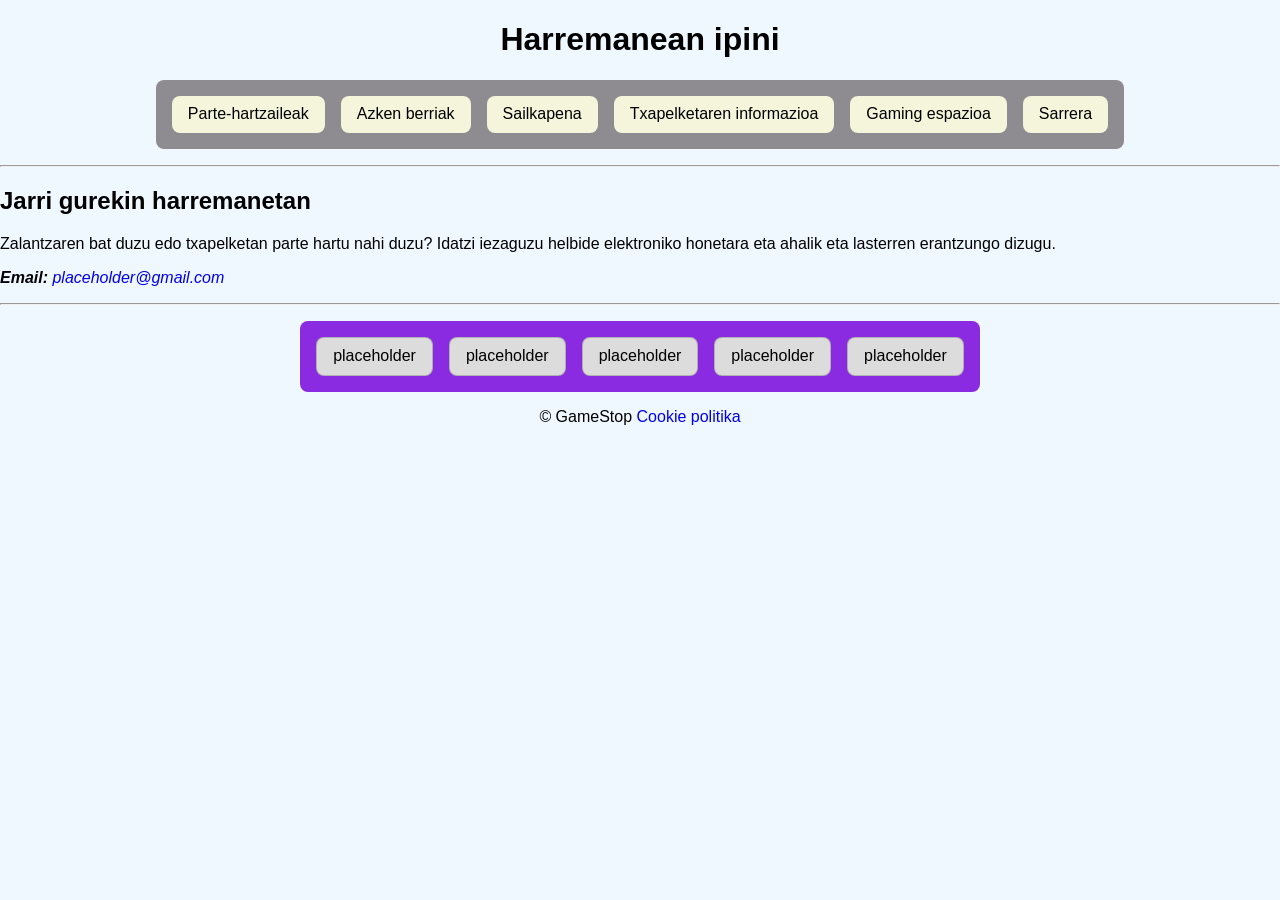
==== Pages/contact.html @ c1b8f842 "Informazioa gehitu dut orri batzuei" ====
<!DOCTYPE html>
<html lang="eu">
	<head>
		<meta charset="utf-8">
		<meta name="viewport" content="width=device-width, initial-scale=1.0">
		<title>Harremana eta izen-ematea | GamerZone Santurtzi</title>
		<meta name="description" content="Jarri gurekin harremanetan edo eman izena GameStop Santurtziko e-sports txapelketan. Informazio guztia hemen.">
		<link rel="stylesheet" href="../Style/style_general.css">
		<link rel="stylesheet" href="../Style/style_contact.css">
		<link rel="icon" href="../Images/favicon.ico" type="image/x-icon">
	</head>
	<body>
		<header>
			<h1>Harremanean ipini</h1>
			<nav>
				<ul class="Goiko_nabigatzailea">
					<li><a class="Goiko_estekak" href="participants_general.html" title="Ikusi txapelketako parte-hartzaile guztiak">Parte-hartzaileak</a> </li>
					<li><a class="Goiko_estekak" href="news.html" title="Irakurri txapelketaren azken berriak eta nobedadeak">Azken berriak</a> </li>
					<li><a class="Goiko_estekak" href="tournament_standings.html" title="Kontsultatu txapelketako sailkapena eta emaitzak">Sailkapena</a> </li>
					<li><a class="Goiko_estekak" href="tournament_information.html" title="Irakurri txapelketaren informazioa eta arauak">Txapelketaren informazioa</a> </li>
					<li><a class="Goiko_estekak" href="gaming_space.html" title="Ezagutu Santurtziko gaming espazioa eta aretoak">Gaming espazioa</a> </li>
					<li><a class="Goiko_estekak" href="../index.html" title="Jarri gurekin harremanetan edo eman izena txapelketan">Sarrera</a> </li>
				</ul>
			</nav>
		</header>
		<hr>
		<main>

			<section aria-labelledby="Harremana_izenburua">
				<h2 id="Harremana_izenburua">Jarri gurekin harremanetan</h2>
				<p>Zalantzaren bat duzu edo txapelketan parte hartu nahi duzu? Idatzi iezaguzu helbide elektroniko honetara eta ahalik eta lasterren erantzungo dizugu.</p>
				<address>
					<p><strong>Email:</strong> <a href="mailto:placeholder@gmail.com">placeholder@gmail.com</a></p>
				</address>
			</section>

		</main>
		<hr>
		<footer>
			<nav>
				<ul class="Beherako_nabigatzailea">
					<li><a class="Beheko_estekak" href="../Pages/placeholder.html">placeholder</a> </li>
					<li><a class="Beheko_estekak" href="../Pages/placeholder.html">placeholder</a> </li>
					<li><a class="Beheko_estekak" href="../Pages/placeholder.html">placeholder</a> </li>
					<li><a class="Beheko_estekak" href="../Pages/placeholder.html">placeholder</a> </li>
					<li><a class="Beheko_estekak" href="../Pages/placeholder.html">placeholder</a> </li>
				</ul>
			</nav>
			<p id="Cookie_textua">&copy; GameStop <a href="cookie_policies.html">Cookie politika</a></p>
		</footer>
	</body>
</html>
---- Style/style_general.css ----
body {
	background-color: aliceblue;
	margin: 0;
	padding: 0;
	width: 100%;
}

ul {
	list-style: none;
	padding-left: 0;
	margin: 0;
}

p, a, h1, h2, h3, h4 {
	font-family: ui-rounded, "Century Gothic", "Trebuchet MS", sans-serif;
}

a {
	text-decoration: none;
}

h1 {
	text-align: center;
}

h2 {
	font-size: 1.5rem;
}

.Goiko_nabigatzailea {
	display: flex;
	flex-direction: row;
	align-items: center;
	justify-content: center;
	gap: 1rem;
	background-color: rgb(142, 140, 145);
	padding: 1rem;
	border-radius: 8px;
	width: max-content;
	max-width: 95%;
	margin: 1rem auto;
	flex-wrap: wrap;
	box-sizing: border-box;
}

.Beherako_nabigatzailea {
	display: flex;
	flex-direction: row;
	align-items: center;
	justify-content: center;
	gap: 1rem;
	background-color: blueviolet;
	padding: 1rem;
	border-radius: 8px;
	width: max-content;      
	max-width: 95%;          
	margin: 1rem auto;       
	flex-wrap: wrap;
	box-sizing: border-box;
}

.Barra-horizontala {
	text-align: center;
}

.Goiko_estekak {
	display: inline-block;
	border-radius: 8px;
	padding: 0.6em 1em;
	background-color: beige;
	color: black;
	white-space: nowrap;
}

.Beheko_estekak {
	display: inline-block;
	background-color: rgb(220, 220, 220);
	color: black;
	padding: 0.6em 1em;
	border-radius: 8px;
	border: 1px solid rgba(0, 0, 0, 0.2);
}

#Cookie_textua {
	text-align: center;
}
---- Style/style_contact.css ----
/* Hau contact.html-ko espezifikoa da*/
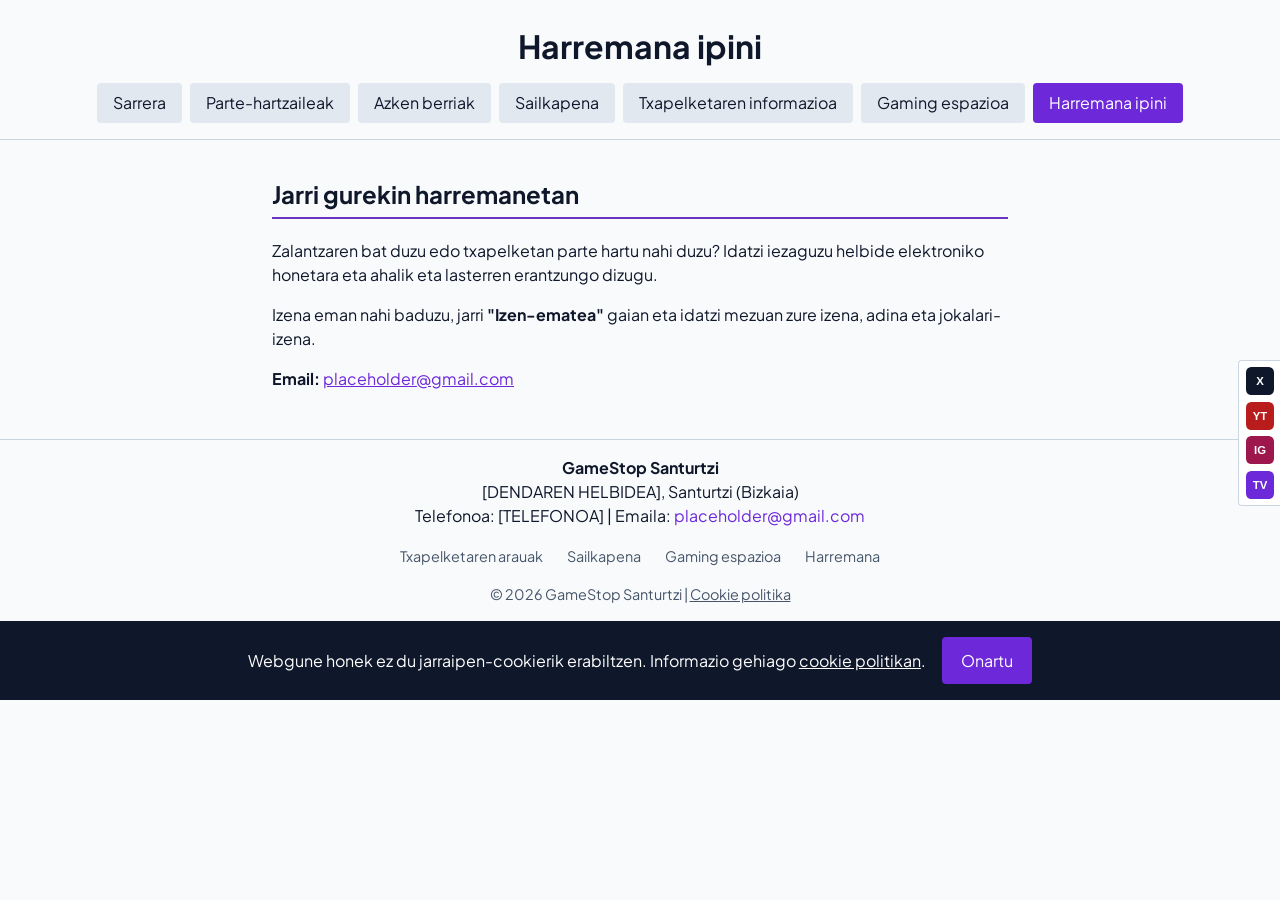
==== commit d7f27190: "Aldatu dut estiloa garbinagoa geratzeko eta sailkapena taula gridekin aldatu dut" ====
--- a/Pages/contact.html
+++ b/Pages/contact.html
@@ -5,48 +5,76 @@
 		<meta name="viewport" content="width=device-width, initial-scale=1.0">
 		<title>Harremana eta izen-ematea | GamerZone Santurtzi</title>
 		<meta name="description" content="Jarri gurekin harremanetan edo eman izena GameStop Santurtziko e-sports txapelketan. Informazio guztia hemen.">
+		<link href="https://fonts.googleapis.com/css2?family=Plus+Jakarta+Sans:wght@400;500;600;700;800&display=swap" rel="stylesheet">
 		<link rel="stylesheet" href="../Style/style_general.css">
 		<link rel="stylesheet" href="../Style/style_contact.css">
 		<link rel="icon" href="../Images/favicon.ico" type="image/x-icon">
 	</head>
 	<body>
+		<a class="Saltatu" href="#Eduki_nagusia">Joan edukira</a>
+
+		<!--Sare sozialak: beti ikusgai daude (style_general.css-ko position: fixed). Esteka bakoitzean jarri kanalaren benetako helbidea-->
+		<aside id="Sare_sozialak">
+			<ul>
+				<li><a href="https://x.com/" target="_blank" title="Twitter"><img src="../Images/icon_twitter.svg" alt="Twitter" width="28" height="28"></a></li>
+				<li><a href="https://www.youtube.com/" target="_blank" title="YouTube"><img src="../Images/icon_youtube.svg" alt="YouTube" width="28" height="28"></a></li>
+				<li><a href="https://www.instagram.com/" target="_blank" title="Instagram"><img src="../Images/icon_instagram.svg" alt="Instagram" width="28" height="28"></a></li>
+				<li><a href="https://www.twitch.tv/" target="_blank" title="Twitch"><img src="../Images/icon_twitch.svg" alt="Twitch" width="28" height="28"></a></li>
+			</ul>
+		</aside>
+
 		<header>
-			<h1>Harremanean ipini</h1>
+			<h1>Harremana ipini</h1>
 			<nav>
 				<ul class="Goiko_nabigatzailea">
-					<li><a class="Goiko_estekak" href="participants_general.html" title="Ikusi txapelketako parte-hartzaile guztiak">Parte-hartzaileak</a> </li>
-					<li><a class="Goiko_estekak" href="news.html" title="Irakurri txapelketaren azken berriak eta nobedadeak">Azken berriak</a> </li>
-					<li><a class="Goiko_estekak" href="tournament_standings.html" title="Kontsultatu txapelketako sailkapena eta emaitzak">Sailkapena</a> </li>
-					<li><a class="Goiko_estekak" href="tournament_information.html" title="Irakurri txapelketaren informazioa eta arauak">Txapelketaren informazioa</a> </li>
-					<li><a class="Goiko_estekak" href="gaming_space.html" title="Ezagutu Santurtziko gaming espazioa eta aretoak">Gaming espazioa</a> </li>
-					<li><a class="Goiko_estekak" href="../index.html" title="Jarri gurekin harremanetan edo eman izena txapelketan">Sarrera</a> </li>
+					<li><a class="Goiko_estekak" href="../index.html" title="Itzuli hasierako orrira">Sarrera</a></li>
+					<li><a class="Goiko_estekak" href="participants_general.html" title="Ikusi txapelketako parte-hartzaile guztiak">Parte-hartzaileak</a></li>
+					<li><a class="Goiko_estekak" href="news.html" title="Irakurri txapelketaren azken berriak eta nobedadeak">Azken berriak</a></li>
+					<li><a class="Goiko_estekak" href="tournament_standings.html" title="Kontsultatu txapelketako sailkapena eta emaitzak">Sailkapena</a></li>
+					<li><a class="Goiko_estekak" href="tournament_information.html" title="Irakurri txapelketaren informazioa eta arauak">Txapelketaren informazioa</a></li>
+					<li><a class="Goiko_estekak" href="gaming_space.html" title="Ezagutu Santurtziko gaming espazioa eta aretoak">Gaming espazioa</a></li>
+					<li><a class="Goiko_estekak" href="contact.html" title="Jarri gurekin harremanetan edo eman izena txapelketan" aria-current="page">Harremana ipini</a></li>
 				</ul>
 			</nav>
 		</header>
 		<hr>
-		<main>
+		<main id="Eduki_nagusia">
 
 			<section aria-labelledby="Harremana_izenburua">
 				<h2 id="Harremana_izenburua">Jarri gurekin harremanetan</h2>
 				<p>Zalantzaren bat duzu edo txapelketan parte hartu nahi duzu? Idatzi iezaguzu helbide elektroniko honetara eta ahalik eta lasterren erantzungo dizugu.</p>
+				<p>Izena eman nahi baduzu, jarri <strong>"Izen-ematea"</strong> gaian eta idatzi mezuan zure izena, adina eta jokalari-izena.</p>
+				<!--?subject-ek posta-gaia automatikoki jartzen du-->
 				<address>
-					<p><strong>Email:</strong> <a href="mailto:placeholder@gmail.com">placeholder@gmail.com</a></p>
+					<p><strong>Email:</strong> <a href="mailto:placeholder@gmail.com?subject=Izen-ematea">placeholder@gmail.com</a></p>
 				</address>
 			</section>
 
 		</main>
 		<hr>
 		<footer>
+			<!--Enpresaren informazioa-->
+			<address id="Enpresa_datuak">
+				<p><strong>GameStop Santurtzi</strong></p>
+				<p>[DENDAREN HELBIDEA], Santurtzi (Bizkaia)</p>
+				<p>Telefonoa: [TELEFONOA] | Emaila: <a href="mailto:placeholder@gmail.com">placeholder@gmail.com</a></p>
+			</address>
 			<nav>
 				<ul class="Beherako_nabigatzailea">
-					<li><a class="Beheko_estekak" href="../Pages/placeholder.html">placeholder</a> </li>
-					<li><a class="Beheko_estekak" href="../Pages/placeholder.html">placeholder</a> </li>
-					<li><a class="Beheko_estekak" href="../Pages/placeholder.html">placeholder</a> </li>
-					<li><a class="Beheko_estekak" href="../Pages/placeholder.html">placeholder</a> </li>
-					<li><a class="Beheko_estekak" href="../Pages/placeholder.html">placeholder</a> </li>
+					<li><a class="Beheko_estekak" href="tournament_information.html" title="Irakurri txapelketaren informazioa eta arauak">Txapelketaren arauak</a> </li>
+					<li><a class="Beheko_estekak" href="tournament_standings.html" title="Kontsultatu txapelketako sailkapena eta emaitzak">Sailkapena</a> </li>
+					<li><a class="Beheko_estekak" href="gaming_space.html" title="Ezagutu Santurtziko gaming espazioa eta aretoak">Gaming espazioa</a> </li>
+					<li><a class="Beheko_estekak" href="contact.html" title="Jarri gurekin harremanetan edo eman izena txapelketan">Harremana</a> </li>
 				</ul>
 			</nav>
-			<p id="Cookie_textua">&copy; GameStop <a href="cookie_policies.html">Cookie politika</a></p>
+			<p id="Cookie_textua">© 2026 GameStop Santurtzi | <a href="cookie_policies.html">Cookie politika</a></p>
 		</footer>
+
+		<!--Cookie oharra: onartu arte ikusgai dago. Kutxa markatzean (Onartu) CSS-ak ezkutatzen du, JavaScript gabe-->
+		<input type="checkbox" id="Cookie_onartu">
+		<div id="Cookie_oharra" role="region">
+			<p>Webgune honek ez du jarraipen-cookierik erabiltzen. Informazio gehiago <a href="cookie_policies.html">cookie politikan</a>.</p>
+			<label for="Cookie_onartu" id="Cookie_botoia">Onartu</label>
+		</div>
 	</body>
 </html>
--- a/Style/style_general.css
+++ b/Style/style_general.css
@@ -1,86 +1,252 @@
 body {
-	background-color: aliceblue;
-	margin: 0;
-	padding: 0;
-	width: 100%;
-}
-
-ul {
+	background-color: #f8fafc;
+	color: #0f172a;
+	font-family: "Plus Jakarta Sans", Arial, sans-serif;
+	line-height: 1.5;
+	margin: 0;
+}
+
+main {
+	max-width: 75em;
+	margin: 0 auto;
+	padding: 1em 2.8em;
+}
+
+h1 {
+	text-align: center;
+	font-size: 2rem;
+	margin: 0.7em 0 0.4em;
+}
+
+h2 {
+	font-size: 1.5rem;
+}
+
+section {
+	margin-bottom: 2em;
+}
+
+section h2 {
+	border-bottom: 2px solid #6a33c4;
+	padding-bottom: 0.2em;
+}
+
+hr {
+	border: 0;
+	border-top: 1px solid #cbd5e1;
+	margin: 0;
+}
+
+address {
+	font-style: normal;
+}
+
+img {
+	max-width: 100%;
+	height: auto;
+}
+
+a {
+	color: #6d28d9;
+	text-decoration: none;
+}
+
+main p a {
+	text-decoration: underline;
+}
+
+button {
+	font: inherit;
+	background-color: #6d28d9;
+	color: white;
+	border: 0;
+	border-radius: 4px;
+	padding: 0.7em 1.2em;
+	cursor: pointer;
+}
+
+/* "nav ul" bakarrik: eduki-zerrendek biletak izan behar dituzte */
+nav ul {
 	list-style: none;
 	padding-left: 0;
 	margin: 0;
 }
 
-p, a, h1, h2, h3, h4 {
-	font-family: ui-rounded, "Century Gothic", "Trebuchet MS", sans-serif;
-}
-
-a {
-	text-decoration: none;
-}
-
-h1 {
-	text-align: center;
-}
-
-h2 {
-	font-size: 1.5rem;
-}
-
 .Goiko_nabigatzailea {
 	display: flex;
-	flex-direction: row;
+	flex-wrap: wrap;
+	justify-content: center;
+	gap: 0.5em;
+	max-width: 75em;
+	margin: 0 auto 1em;
+	padding: 0 1em;
+}
+
+.Goiko_estekak {
+	display: inline-block;
+	background-color: #e2e8f0;
+	color: #0f172a;
+	padding: 0.5em 1em;
+	border-radius: 4px;
+	white-space: nowrap;
+}
+
+.Goiko_estekak[aria-current="page"],
+.Goiko_estekak:hover {
+	background-color: #6d28d9;
+	color: white;
+}
+
+footer {
+	padding: 1em;
+}
+
+#Enpresa_datuak {
+	text-align: center;
+	margin-bottom: 1em;
+}
+
+#Enpresa_datuak p {
+	margin: 0;
+}
+
+.Beherako_nabigatzailea {
+	display: flex;
+	flex-wrap: wrap;
+	justify-content: center;
+	gap: 0.5em 1.5em;
+	margin: 0 0 1em;
+}
+
+.Beheko_estekak {
+	color: #475569;
+	font-size: 0.9rem;
+}
+
+#Cookie_textua {
+	text-align: center;
+	color: #475569;
+	font-size: 0.9rem;
+	margin: 0;
+}
+
+#Cookie_textua a {
+	color: #475569;
+	text-decoration: underline;
+}
+
+/* Sare sozialak: beti ikusgai, eskuineko ertzean */
+#Sare_sozialak {
+	position: fixed;
+	right: 0;
+	top: 40%;
+	background-color: white;
+	border: 1px solid #cbd5e1;
+	border-right: 0;
+	border-radius: 4px 0 0 4px;
+	padding: 0.4em;
+}
+
+#Sare_sozialak ul {
+	list-style: none;
+	margin: 0;
+	padding: 0;
+}
+
+#Sare_sozialak li {
+	margin-bottom: 0.4em;
+}
+
+#Sare_sozialak li:last-child {
+	margin-bottom: 0;
+}
+
+#Sare_sozialak img {
+	display: block;
+	width: 28px;
+	height: 28px;
+}
+
+/* Cookie oharra: orriaren amaieran dago, baina pantailaren behealdean itsatsita geratzen da onartu arte.
+   Kutxa markatzean (Onartu) ezkutatzen da. Kutxa ez da ikusten, baina teklatuarekin erabil daiteke */
+#Cookie_onartu {
+	position: fixed;
+	top: 0;
+	left: 0;
+	opacity: 0;
+}
+
+#Cookie_onartu:checked + #Cookie_oharra {
+	display: none;
+}
+
+#Cookie_oharra {
+	position: sticky;
+	bottom: 0;
+	background-color: #0f172a;
+	color: white;
+	padding: 1em;
+	display: flex;
+	flex-wrap: wrap;
 	align-items: center;
 	justify-content: center;
-	gap: 1rem;
-	background-color: rgb(142, 140, 145);
-	padding: 1rem;
-	border-radius: 8px;
-	width: max-content;
-	max-width: 95%;
-	margin: 1rem auto;
-	flex-wrap: wrap;
-	box-sizing: border-box;
-}
-
-.Beherako_nabigatzailea {
-	display: flex;
-	flex-direction: row;
-	align-items: center;
-	justify-content: center;
-	gap: 1rem;
-	background-color: blueviolet;
-	padding: 1rem;
-	border-radius: 8px;
-	width: max-content;      
-	max-width: 95%;          
-	margin: 1rem auto;       
-	flex-wrap: wrap;
-	box-sizing: border-box;
-}
-
-.Barra-horizontala {
-	text-align: center;
-}
-
-.Goiko_estekak {
-	display: inline-block;
-	border-radius: 8px;
-	padding: 0.6em 1em;
-	background-color: beige;
-	color: black;
-	white-space: nowrap;
-}
-
-.Beheko_estekak {
-	display: inline-block;
-	background-color: rgb(220, 220, 220);
-	color: black;
-	padding: 0.6em 1em;
-	border-radius: 8px;
-	border: 1px solid rgba(0, 0, 0, 0.2);
-}
-
-#Cookie_textua {
-	text-align: center;
-}
+	gap: 1em;
+}
+
+#Cookie_oharra p {
+	margin: 0;
+}
+
+#Cookie_oharra a {
+	color: white;
+	text-decoration: underline;
+}
+
+#Cookie_botoia {
+	background-color: #6d28d9;
+	color: white;
+	border-radius: 4px;
+	padding: 0.7em 1.2em;
+	cursor: pointer;
+}
+
+@media (max-width: 768px) {
+	main {
+		padding: 1em 2.5em 1em 0.5em;
+	}
+
+	#Sare_sozialak img {
+		width: 24px;
+		height: 24px;
+	}
+
+	h1 {
+		font-size: 1.6rem;
+	}
+
+	h2 {
+		font-size: 1.25rem;
+	}
+
+	.Goiko_estekak {
+		padding: 0.4em 0.8em;
+		font-size: 0.9rem;
+		white-space: normal;
+	}
+}
+
+/* Teklatuarekin nabigatzeko: fokua hartzean bakarrik ikusten da */
+.Saltatu {
+	position: absolute;
+	left: 0.5em;
+	top: -4em;
+	background-color: #0f172a;
+	color: white;
+	padding: 0.5em 1em;
+	border-radius: 4px;
+	z-index: 10;
+}
+
+.Saltatu:focus {
+	top: 0.5em;
+}
--- a/Style/style_contact.css
+++ b/Style/style_contact.css
@@ -1 +1,6 @@
-/* Hau contact.html-ko espezifikoa da*/+/* Hau contact.html-ko espezifikoa da */
+
+/* Testu-orria: lerro luzeegiak ekiditeko zabalera mugatuta */
+main {
+	max-width: 46em;
+}
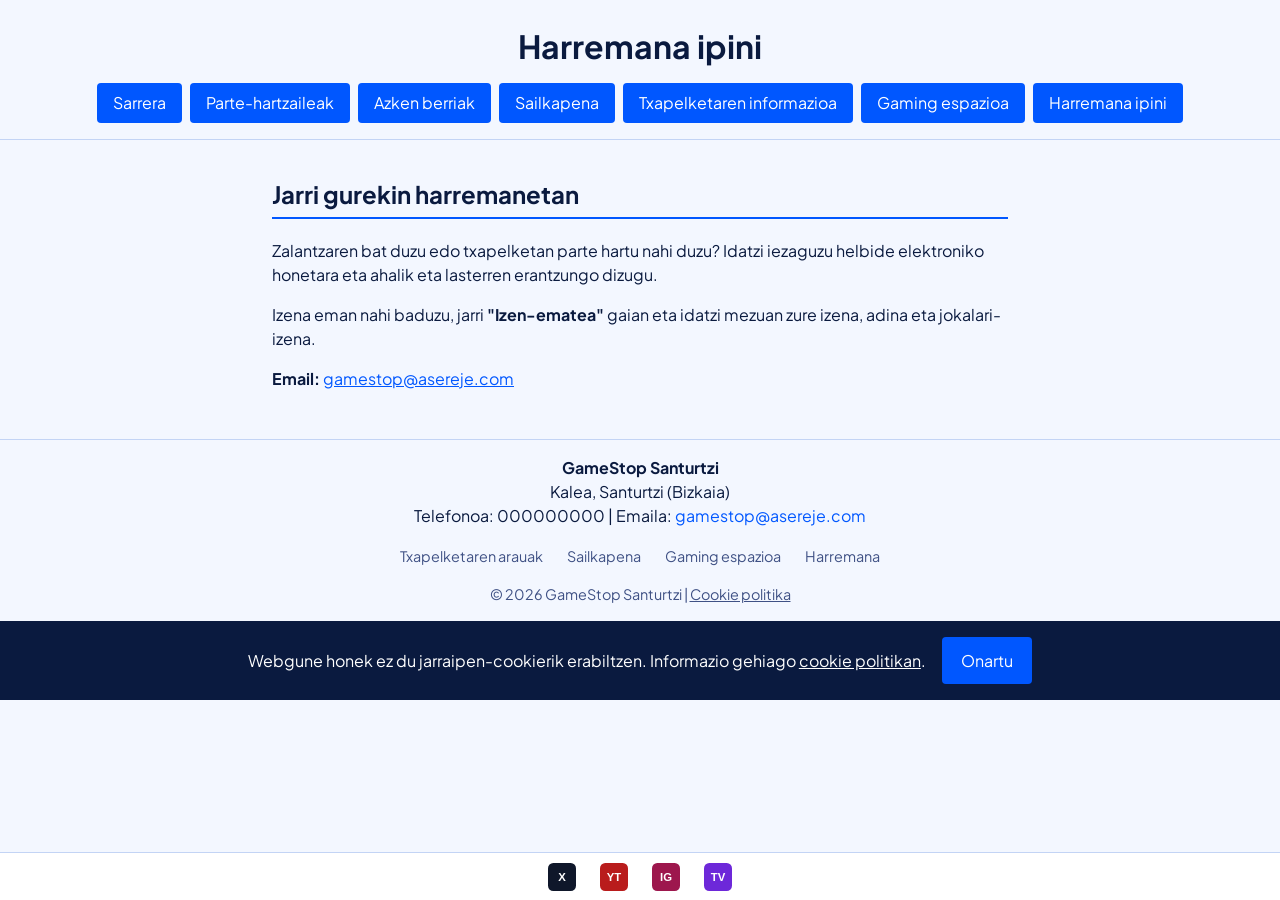
==== commit 15892087: "Bakarrik geratzen da bannerrekoa galdetzea" ====
--- a/Pages/contact.html
+++ b/Pages/contact.html
@@ -46,7 +46,7 @@
 				<p>Izena eman nahi baduzu, jarri <strong>"Izen-ematea"</strong> gaian eta idatzi mezuan zure izena, adina eta jokalari-izena.</p>
 				<!--?subject-ek posta-gaia automatikoki jartzen du-->
 				<address>
-					<p><strong>Email:</strong> <a href="mailto:placeholder@gmail.com?subject=Izen-ematea">placeholder@gmail.com</a></p>
+					<p><strong>Email:</strong> <a href="mailto:gamestop@asereje.com?subject=Izen-ematea">gamestop@asereje.com</a></p>
 				</address>
 			</section>
 
@@ -56,8 +56,8 @@
 			<!--Enpresaren informazioa-->
 			<address id="Enpresa_datuak">
 				<p><strong>GameStop Santurtzi</strong></p>
-				<p>[DENDAREN HELBIDEA], Santurtzi (Bizkaia)</p>
-				<p>Telefonoa: [TELEFONOA] | Emaila: <a href="mailto:placeholder@gmail.com">placeholder@gmail.com</a></p>
+				<p> Kalea, Santurtzi (Bizkaia)</p>
+				<p>Telefonoa: 000000000 | Emaila: <a href="mailto:gamestop@asereje.com">gamestop@asereje.com</a></p>
 			</address>
 			<nav>
 				<ul class="Beherako_nabigatzailea">
--- a/Style/style_general.css
+++ b/Style/style_general.css
@@ -1,9 +1,12 @@
+/* Hau estilo rokorra da */
+
 body {
-	background-color: #f8fafc;
-	color: #0f172a;
+	background-color: #f3f7ff;
+	color: #0a1a3f;
 	font-family: "Plus Jakarta Sans", Arial, sans-serif;
 	line-height: 1.5;
 	margin: 0;
+	padding-bottom: 3em;
 }
 
 main {
@@ -27,13 +30,13 @@
 }
 
 section h2 {
-	border-bottom: 2px solid #6a33c4;
+	border-bottom: 2px solid #0057ff;
 	padding-bottom: 0.2em;
 }
 
 hr {
 	border: 0;
-	border-top: 1px solid #cbd5e1;
+	border-top: 1px solid #c3d4f5;
 	margin: 0;
 }
 
@@ -47,7 +50,7 @@
 }
 
 a {
-	color: #6d28d9;
+	color: #0057ff;
 	text-decoration: none;
 }
 
@@ -57,7 +60,7 @@
 
 button {
 	font: inherit;
-	background-color: #6d28d9;
+	background-color: #0057ff;
 	color: white;
 	border: 0;
 	border-radius: 4px;
@@ -65,7 +68,6 @@
 	cursor: pointer;
 }
 
-/* "nav ul" bakarrik: eduki-zerrendek biletak izan behar dituzte */
 nav ul {
 	list-style: none;
 	padding-left: 0;
@@ -84,16 +86,15 @@
 
 .Goiko_estekak {
 	display: inline-block;
-	background-color: #e2e8f0;
-	color: #0f172a;
+	background-color: #dce8ff;
+	color: #0a1a3f;
 	padding: 0.5em 1em;
 	border-radius: 4px;
 	white-space: nowrap;
 }
 
-.Goiko_estekak[aria-current="page"],
-.Goiko_estekak:hover {
-	background-color: #6d28d9;
+.Goiko_estekak, .Goiko_estekak:hover {
+	background-color: #0057ff;
 	color: white;
 }
 
@@ -119,46 +120,44 @@
 }
 
 .Beheko_estekak {
-	color: #475569;
+	color: #3f5185;
 	font-size: 0.9rem;
 }
 
 #Cookie_textua {
 	text-align: center;
-	color: #475569;
+	color: #3f5185;
 	font-size: 0.9rem;
 	margin: 0;
 }
 
 #Cookie_textua a {
-	color: #475569;
+	color: #3f5185;
 	text-decoration: underline;
 }
 
-/* Sare sozialak: beti ikusgai, eskuineko ertzean */
+/* Sare sozialak: beti ikusgai, pantailaren behealdean finkatuta */
 #Sare_sozialak {
 	position: fixed;
+	bottom: 0;
+	left: 0;
 	right: 0;
-	top: 40%;
+	height: 3em;
+	box-sizing: border-box;
+	display: flex;
+	align-items: center;
+	justify-content: center;
 	background-color: white;
-	border: 1px solid #cbd5e1;
-	border-right: 0;
-	border-radius: 4px 0 0 4px;
-	padding: 0.4em;
+	border-top: 1px solid #c3d4f5;
+	z-index: 5;
 }
 
 #Sare_sozialak ul {
 	list-style: none;
 	margin: 0;
 	padding: 0;
-}
-
-#Sare_sozialak li {
-	margin-bottom: 0.4em;
-}
-
-#Sare_sozialak li:last-child {
-	margin-bottom: 0;
+	display: flex;
+	gap: 1.5em;
 }
 
 #Sare_sozialak img {
@@ -167,8 +166,7 @@
 	height: 28px;
 }
 
-/* Cookie oharra: orriaren amaieran dago, baina pantailaren behealdean itsatsita geratzen da onartu arte.
-   Kutxa markatzean (Onartu) ezkutatzen da. Kutxa ez da ikusten, baina teklatuarekin erabil daiteke */
+/* Cookie oharra*/
 #Cookie_onartu {
 	position: fixed;
 	top: 0;
@@ -182,8 +180,8 @@
 
 #Cookie_oharra {
 	position: sticky;
-	bottom: 0;
-	background-color: #0f172a;
+	bottom: 3em;
+	background-color: #0a1a3f;
 	color: white;
 	padding: 1em;
 	display: flex;
@@ -203,7 +201,7 @@
 }
 
 #Cookie_botoia {
-	background-color: #6d28d9;
+	background-color: #0057ff;
 	color: white;
 	border-radius: 4px;
 	padding: 0.7em 1.2em;
@@ -212,7 +210,7 @@
 
 @media (max-width: 768px) {
 	main {
-		padding: 1em 2.5em 1em 0.5em;
+		padding: 1em;
 	}
 
 	#Sare_sozialak img {
@@ -240,7 +238,7 @@
 	position: absolute;
 	left: 0.5em;
 	top: -4em;
-	background-color: #0f172a;
+	background-color: #0a1a3f;
 	color: white;
 	padding: 0.5em 1em;
 	border-radius: 4px;
--- a/Style/style_contact.css
+++ b/Style/style_contact.css
@@ -1,6 +1,5 @@
 /* Hau contact.html-ko espezifikoa da */
 
-/* Testu-orria: lerro luzeegiak ekiditeko zabalera mugatuta */
 main {
 	max-width: 46em;
 }
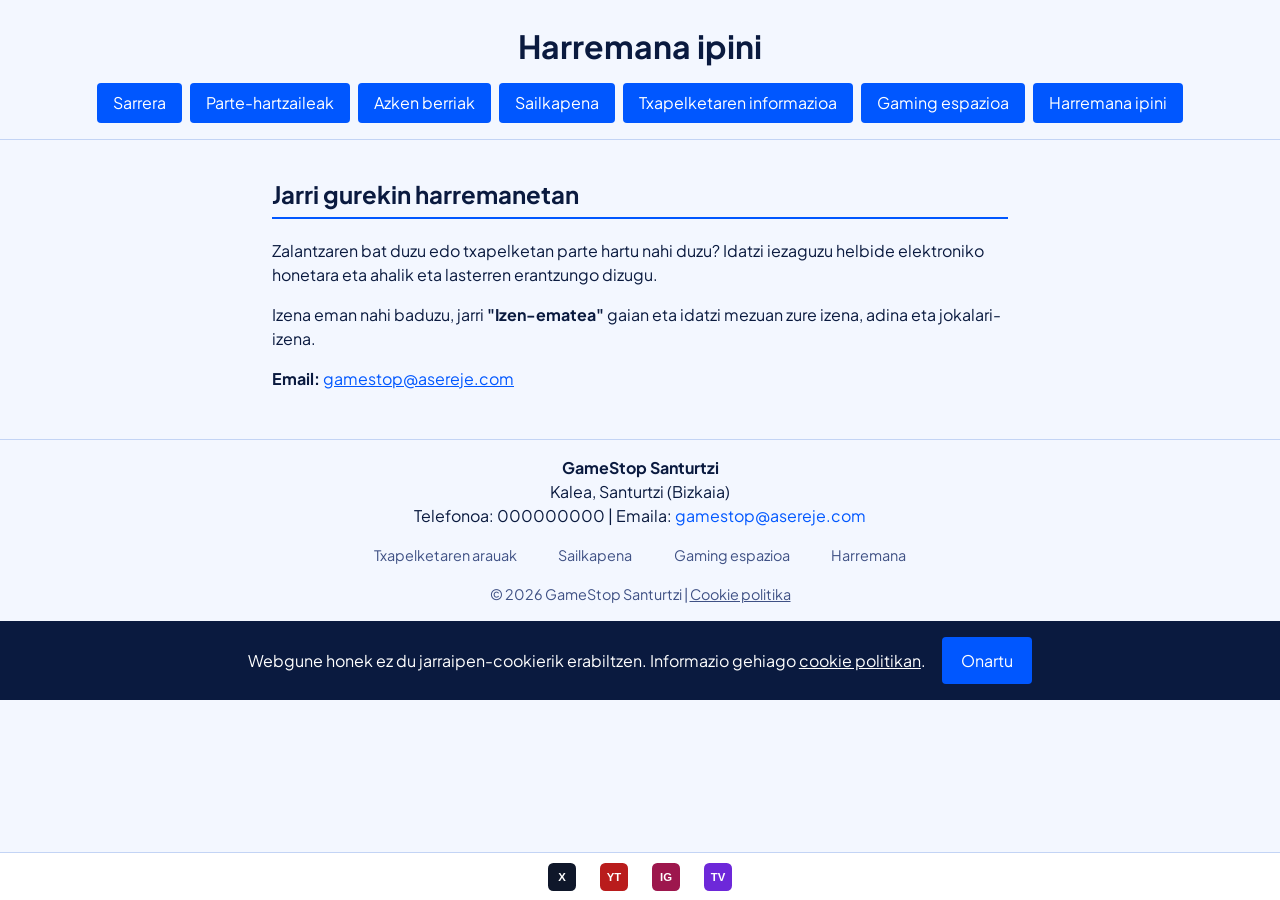
==== commit a6dcb2ec: "Cookies javascripta amaituta, estilo hobetuta eta akats batzuk konpondutak" ====
--- a/Pages/contact.html
+++ b/Pages/contact.html
@@ -9,6 +9,7 @@
 		<link rel="stylesheet" href="../Style/style_general.css">
 		<link rel="stylesheet" href="../Style/style_contact.css">
 		<link rel="icon" href="../Images/favicon.ico" type="image/x-icon">
+		<script src="../JS/cookies.js" defer></script>
 	</head>
 	<body>
 		<a class="Saltatu" href="#Eduki_nagusia">Joan edukira</a>
@@ -70,7 +71,6 @@
 			<p id="Cookie_textua">© 2026 GameStop Santurtzi | <a href="cookie_policies.html">Cookie politika</a></p>
 		</footer>
 
-		<!--Cookie oharra: onartu arte ikusgai dago. Kutxa markatzean (Onartu) CSS-ak ezkutatzen du, JavaScript gabe-->
 		<input type="checkbox" id="Cookie_onartu">
 		<div id="Cookie_oharra" role="region">
 			<p>Webgune honek ez du jarraipen-cookierik erabiltzen. Informazio gehiago <a href="cookie_policies.html">cookie politikan</a>.</p>
--- a/Style/style_general.css
+++ b/Style/style_general.css
@@ -93,9 +93,13 @@
 	white-space: nowrap;
 }
 
-.Goiko_estekak, .Goiko_estekak:hover {
+.Goiko_estekak{
 	background-color: #0057ff;
 	color: white;
+}
+
+.Goiko_estekak:hover {
+	background-color: #003f99;
 }
 
 footer {
@@ -122,6 +126,12 @@
 .Beheko_estekak {
 	color: #3f5185;
 	font-size: 0.9rem;
+	padding: 0.3em 0.6em;
+}
+
+.Beheko_estekak:hover {
+	border: 1px solid #3f5185;
+	border-radius: 4px;
 }
 
 #Cookie_textua {
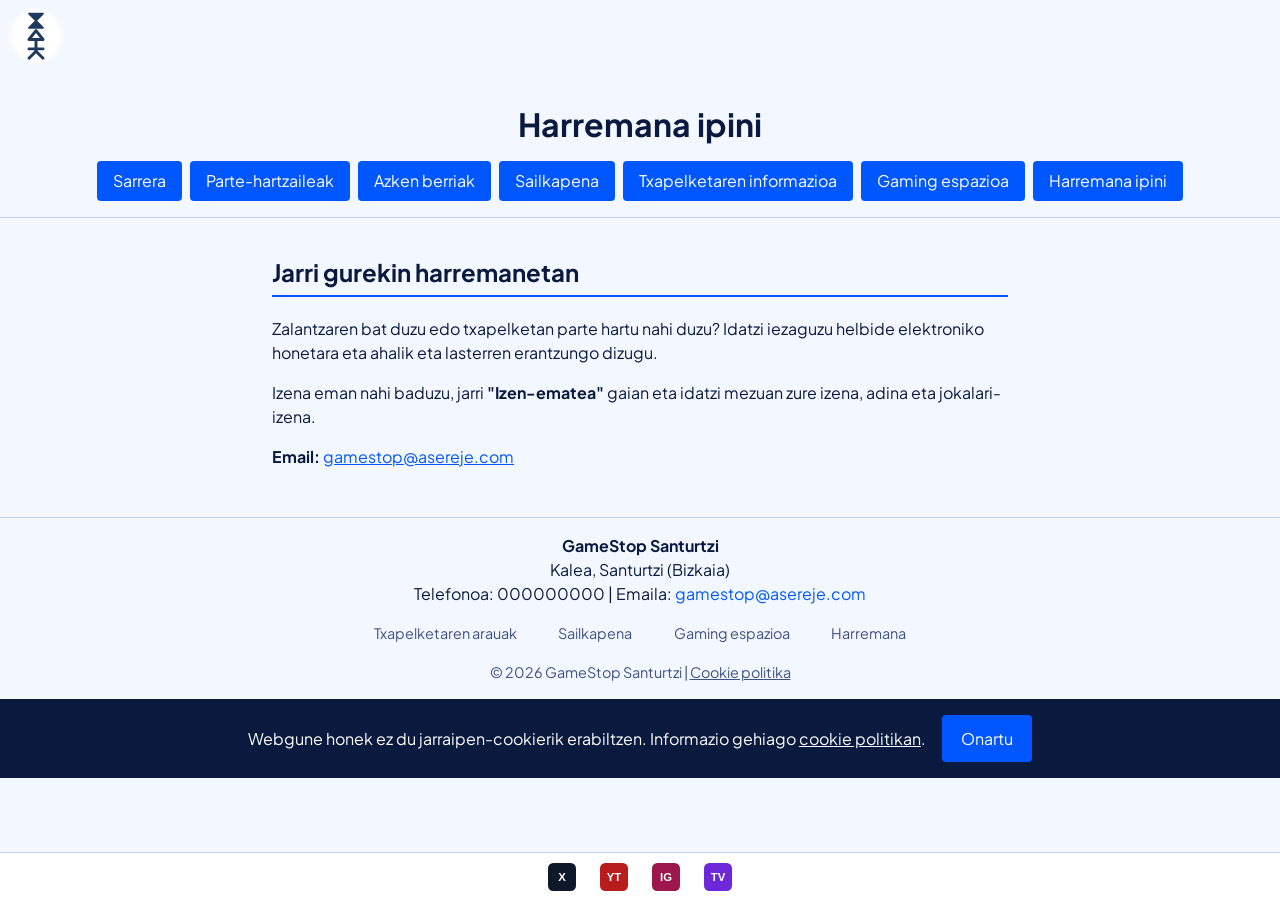
==== commit bf3367bc: "orri barruko logoa orri guztitan ipini eta estiloa eman fondorekin kolorezko diferentzia ia ez ikust" ====
--- a/Pages/contact.html
+++ b/Pages/contact.html
@@ -25,6 +25,7 @@
 		</aside>
 
 		<header>
+			<img id="weborri_barruko_logoa" src="../Images/icon.svg" alt="GamerZone Santurtzi logotipoa" width="50" height="50">
 			<h1>Harremana ipini</h1>
 			<nav>
 				<ul class="Goiko_nabigatzailea">
--- a/Style/style_general.css
+++ b/Style/style_general.css
@@ -47,6 +47,12 @@
 img {
 	max-width: 100%;
 	height: auto;
+}
+
+#weborri_barruko_logoa {
+	margin: 0.5em;
+	border: 3px solid #f9fbff;
+	border-radius: 50%;
 }
 
 a {
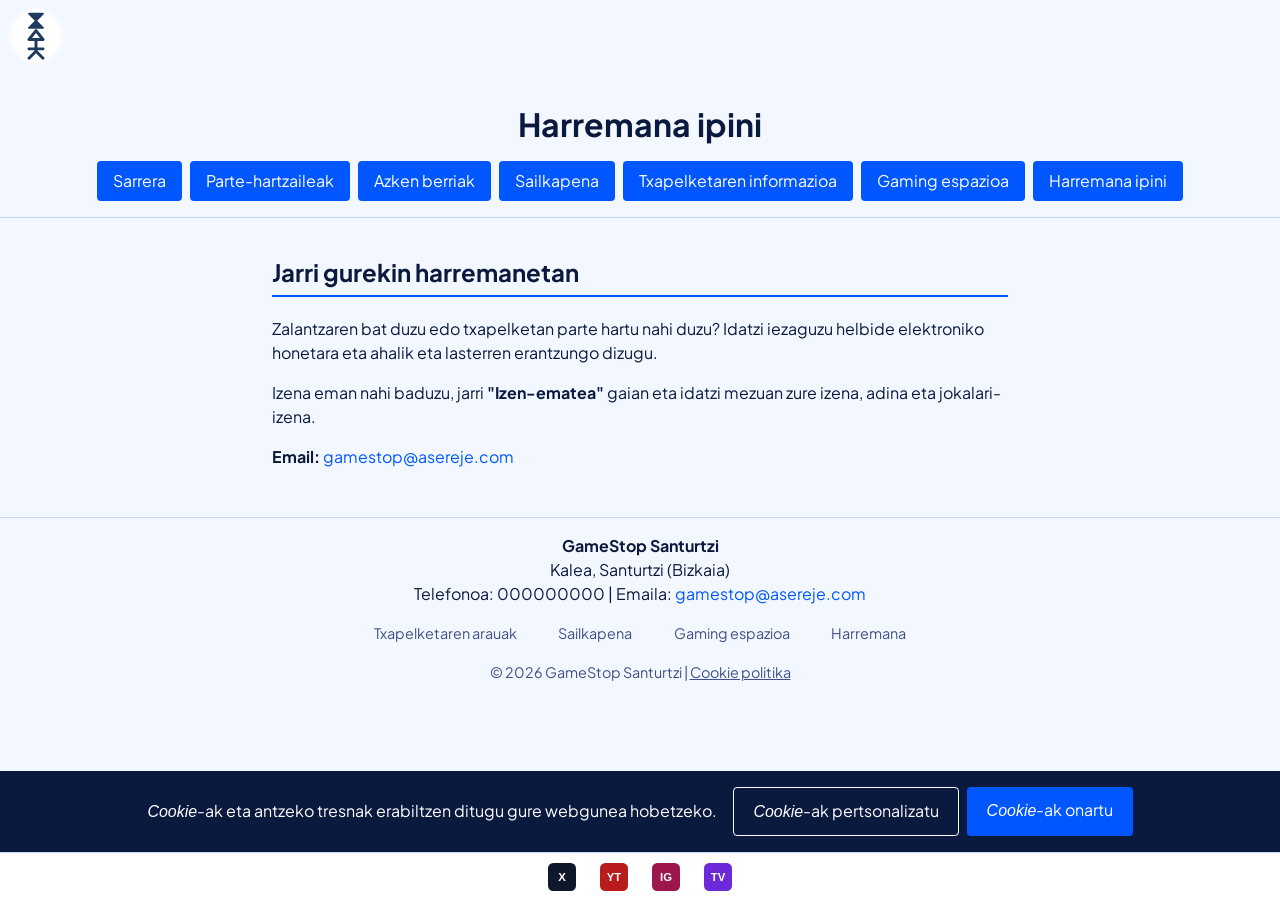
==== commit 2704a32c: "Layout ariketak JS agertzen den bezala ipini dut" ====
--- a/Pages/contact.html
+++ b/Pages/contact.html
@@ -9,7 +9,7 @@
 		<link rel="stylesheet" href="../Style/style_general.css">
 		<link rel="stylesheet" href="../Style/style_contact.css">
 		<link rel="icon" href="../Images/favicon.ico" type="image/x-icon">
-		<script src="../JS/cookies.js" defer></script>
+		<script src="../js/cookies.js" defer></script>
 	</head>
 	<body>
 		<a class="Saltatu" href="#Eduki_nagusia">Joan edukira</a>
@@ -70,12 +70,23 @@
 				</ul>
 			</nav>
 			<p id="Cookie_textua">© 2026 GameStop Santurtzi | <a href="cookie_policies.html">Cookie politika</a></p>
+			<!-- 4 Atalaren kode berriaren hasiera -->
+			<div id="cookies">
+				<p>
+					<i class='bx bx-cookie'></i>
+					<em>Cookie</em>-ak eta antzeko tresnak erabiltzen ditugu gure webgunea hobetzeko.
+				</p>
+				<div>
+					<a id="customize" href="#">
+						<i class='bx bx-customize'></i> <em>Cookie</em>-ak pertsonalizatu
+					</a>
+					<a id="accept" href="#">
+						<i class='bx bx-check'></i> <em>Cookie</em>-ak onartu
+					</a>
+				</div>
+			</div>
+			<!-- 4 Atalaren kode berriaren amaiera -->
 		</footer>
 
-		<input type="checkbox" id="Cookie_onartu">
-		<div id="Cookie_oharra" role="region">
-			<p>Webgune honek ez du jarraipen-cookierik erabiltzen. Informazio gehiago <a href="cookie_policies.html">cookie politikan</a>.</p>
-			<label for="Cookie_onartu" id="Cookie_botoia">Onartu</label>
-		</div>
 	</body>
 </html>
--- a/Style/style_general.css
+++ b/Style/style_general.css
@@ -60,7 +60,7 @@
 	text-decoration: none;
 }
 
-main p a {
+a:hover {
 	text-decoration: underline;
 }
 
@@ -92,16 +92,11 @@
 
 .Goiko_estekak {
 	display: inline-block;
-	background-color: #dce8ff;
-	color: #0a1a3f;
+	background-color: #0057ff;
+	color: white;
 	padding: 0.5em 1em;
 	border-radius: 4px;
 	white-space: nowrap;
-}
-
-.Goiko_estekak{
-	background-color: #0057ff;
-	color: white;
 }
 
 .Goiko_estekak:hover {
@@ -165,7 +160,6 @@
 	justify-content: center;
 	background-color: white;
 	border-top: 1px solid #c3d4f5;
-	z-index: 5;
 }
 
 #Sare_sozialak ul {
@@ -182,21 +176,13 @@
 	height: 28px;
 }
 
-/* Cookie oharra*/
-#Cookie_onartu {
+/* Cookie oharra (#cookies): beti ikusgai, behealdean finkatuta, sare sozialen gainean (onartu arte) */
+#cookies {
 	position: fixed;
-	top: 0;
+	bottom: 3em;
 	left: 0;
-	opacity: 0;
-}
-
-#Cookie_onartu:checked + #Cookie_oharra {
-	display: none;
-}
-
-#Cookie_oharra {
-	position: sticky;
-	bottom: 3em;
+	right: 0;
+	z-index: 10;
 	background-color: #0a1a3f;
 	color: white;
 	padding: 1em;
@@ -207,21 +193,33 @@
 	gap: 1em;
 }
 
-#Cookie_oharra p {
-	margin: 0;
-}
-
-#Cookie_oharra a {
-	color: white;
+#cookies p {
+	margin: 0;
+}
+
+#cookies > div {
+	display: flex;
+	flex-wrap: wrap;
+	gap: 0.5em;
+}
+
+#cookies a {
+	color: white;
+	border-radius: 4px;
+	padding: 0.7em 1.2em;
+	text-decoration: none;
+}
+
+#cookies #accept {
+	background-color: #0057ff;
+}
+
+#cookies #customize {
+	border: 1px solid white;
+}
+
+#cookies a:hover {
 	text-decoration: underline;
-}
-
-#Cookie_botoia {
-	background-color: #0057ff;
-	color: white;
-	border-radius: 4px;
-	padding: 0.7em 1.2em;
-	cursor: pointer;
 }
 
 @media (max-width: 768px) {
@@ -258,7 +256,6 @@
 	color: white;
 	padding: 0.5em 1em;
 	border-radius: 4px;
-	z-index: 10;
 }
 
 .Saltatu:focus {
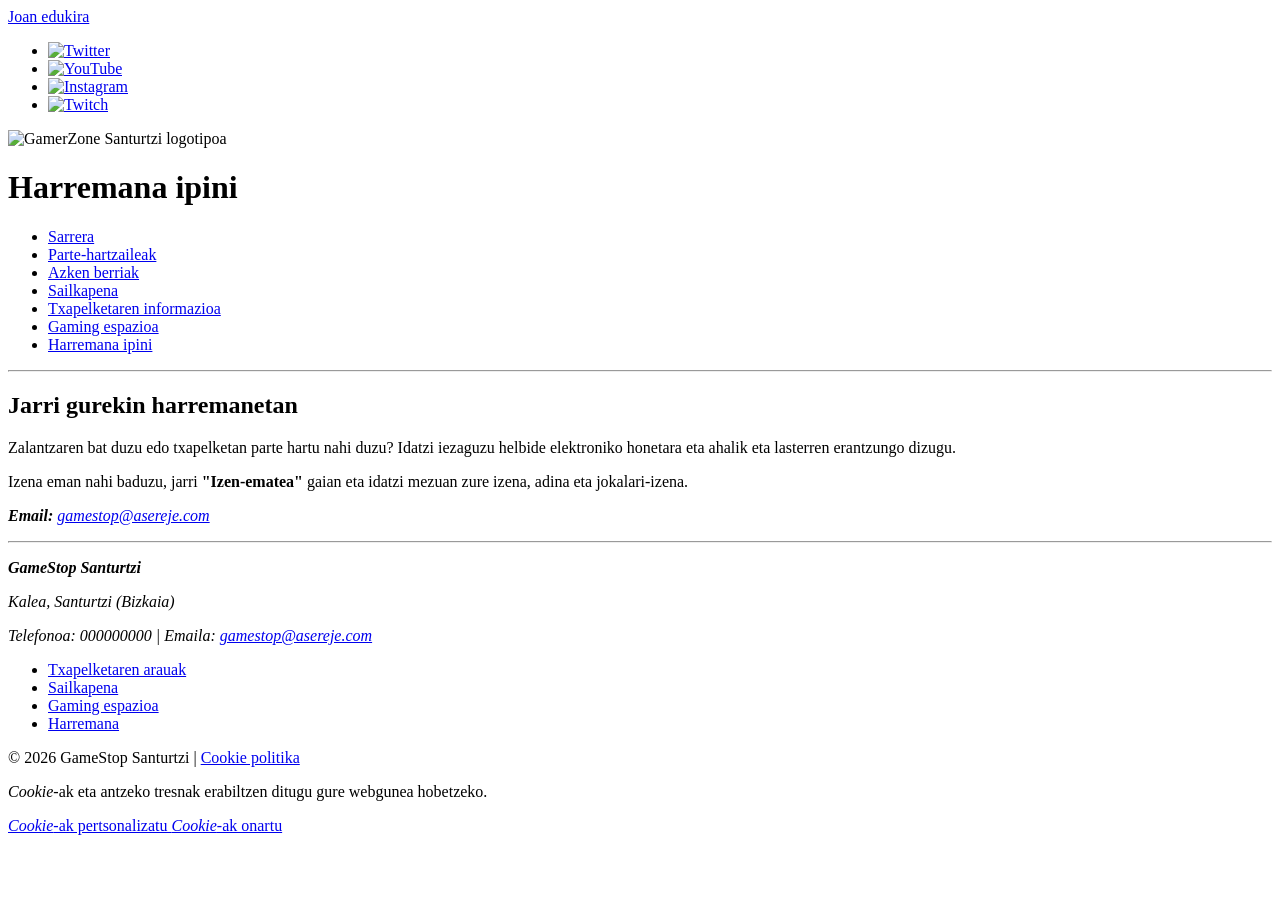
==== commit 0cb8dfcb: "Fitxategiak minuskuletan ipini" ====
--- a/Pages/contact.html
+++ b/Pages/contact.html
@@ -6,9 +6,9 @@
 		<title>Harremana eta izen-ematea | GamerZone Santurtzi</title>
 		<meta name="description" content="Jarri gurekin harremanetan edo eman izena GameStop Santurtziko e-sports txapelketan. Informazio guztia hemen.">
 		<link href="https://fonts.googleapis.com/css2?family=Plus+Jakarta+Sans:wght@400;500;600;700;800&display=swap" rel="stylesheet">
-		<link rel="stylesheet" href="../Style/style_general.css">
-		<link rel="stylesheet" href="../Style/style_contact.css">
-		<link rel="icon" href="../Images/favicon.ico" type="image/x-icon">
+		<link rel="stylesheet" href="../style/style_general.css">
+		<link rel="stylesheet" href="../style/style_contact.css">
+		<link rel="icon" href="../images/favicon.ico" type="image/x-icon">
 		<script src="../js/cookies.js" defer></script>
 	</head>
 	<body>
@@ -17,15 +17,15 @@
 		<!--Sare sozialak: beti ikusgai daude (style_general.css-ko position: fixed). Esteka bakoitzean jarri kanalaren benetako helbidea-->
 		<aside id="Sare_sozialak">
 			<ul>
-				<li><a href="https://x.com/" target="_blank" title="Twitter"><img src="../Images/icon_twitter.svg" alt="Twitter" width="28" height="28"></a></li>
-				<li><a href="https://www.youtube.com/" target="_blank" title="YouTube"><img src="../Images/icon_youtube.svg" alt="YouTube" width="28" height="28"></a></li>
-				<li><a href="https://www.instagram.com/" target="_blank" title="Instagram"><img src="../Images/icon_instagram.svg" alt="Instagram" width="28" height="28"></a></li>
-				<li><a href="https://www.twitch.tv/" target="_blank" title="Twitch"><img src="../Images/icon_twitch.svg" alt="Twitch" width="28" height="28"></a></li>
+				<li><a href="https://x.com/" target="_blank" title="Twitter"><img src="../images/icon_twitter.svg" alt="Twitter" width="28" height="28"></a></li>
+				<li><a href="https://www.youtube.com/" target="_blank" title="YouTube"><img src="../images/icon_youtube.svg" alt="YouTube" width="28" height="28"></a></li>
+				<li><a href="https://www.instagram.com/" target="_blank" title="Instagram"><img src="../images/icon_instagram.svg" alt="Instagram" width="28" height="28"></a></li>
+				<li><a href="https://www.twitch.tv/" target="_blank" title="Twitch"><img src="../images/icon_twitch.svg" alt="Twitch" width="28" height="28"></a></li>
 			</ul>
 		</aside>
 
 		<header>
-			<img id="weborri_barruko_logoa" src="../Images/icon.svg" alt="GamerZone Santurtzi logotipoa" width="50" height="50">
+			<img id="weborri_barruko_logoa" src="../images/icon.svg" alt="GamerZone Santurtzi logotipoa" width="50" height="50">
 			<h1>Harremana ipini</h1>
 			<nav>
 				<ul class="Goiko_nabigatzailea">
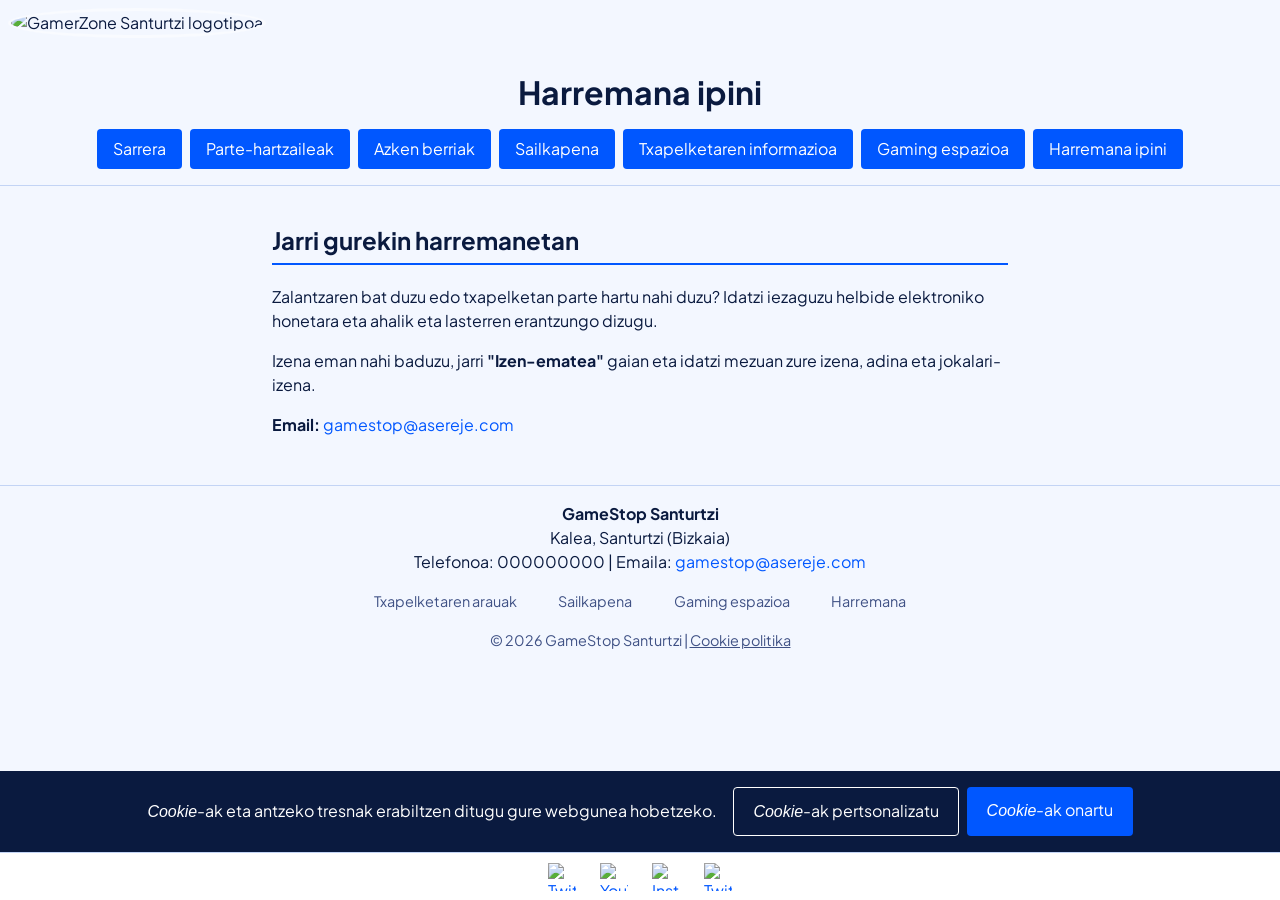
==== commit 14e44a38: "_ak -rekin aldatu dut SEOa hobetzeko" ====
--- a/Pages/contact.html
+++ b/Pages/contact.html
@@ -6,44 +6,44 @@
 		<title>Harremana eta izen-ematea | GamerZone Santurtzi</title>
 		<meta name="description" content="Jarri gurekin harremanetan edo eman izena GameStop Santurtziko e-sports txapelketan. Informazio guztia hemen.">
 		<link href="https://fonts.googleapis.com/css2?family=Plus+Jakarta+Sans:wght@400;500;600;700;800&display=swap" rel="stylesheet">
-		<link rel="stylesheet" href="../style/style_general.css">
-		<link rel="stylesheet" href="../style/style_contact.css">
+		<link rel="stylesheet" href="../style/style-general.css">
+		<link rel="stylesheet" href="../style/style-contact.css">
 		<link rel="icon" href="../images/favicon.ico" type="image/x-icon">
 		<script src="../js/cookies.js" defer></script>
 	</head>
 	<body>
-		<a class="Saltatu" href="#Eduki_nagusia">Joan edukira</a>
+		<a class="Saltatu" href="#Eduki-nagusia">Joan edukira</a>
 
-		<!--Sare sozialak: beti ikusgai daude (style_general.css-ko position: fixed). Esteka bakoitzean jarri kanalaren benetako helbidea-->
-		<aside id="Sare_sozialak">
+		<!--Sare sozialak: beti ikusgai daude (style-general.css-ko position: fixed). Esteka bakoitzean jarri kanalaren benetako helbidea-->
+		<aside id="Sare-sozialak">
 			<ul>
-				<li><a href="https://x.com/" target="_blank" title="Twitter"><img src="../images/icon_twitter.svg" alt="Twitter" width="28" height="28"></a></li>
-				<li><a href="https://www.youtube.com/" target="_blank" title="YouTube"><img src="../images/icon_youtube.svg" alt="YouTube" width="28" height="28"></a></li>
-				<li><a href="https://www.instagram.com/" target="_blank" title="Instagram"><img src="../images/icon_instagram.svg" alt="Instagram" width="28" height="28"></a></li>
-				<li><a href="https://www.twitch.tv/" target="_blank" title="Twitch"><img src="../images/icon_twitch.svg" alt="Twitch" width="28" height="28"></a></li>
+				<li><a href="https://x.com/" target="_blank" title="Twitter"><img src="../images/icon-twitter.svg" alt="Twitter" width="28" height="28"></a></li>
+				<li><a href="https://www.youtube.com/" target="_blank" title="YouTube"><img src="../images/icon-youtube.svg" alt="YouTube" width="28" height="28"></a></li>
+				<li><a href="https://www.instagram.com/" target="_blank" title="Instagram"><img src="../images/icon-instagram.svg" alt="Instagram" width="28" height="28"></a></li>
+				<li><a href="https://www.twitch.tv/" target="_blank" title="Twitch"><img src="../images/icon-twitch.svg" alt="Twitch" width="28" height="28"></a></li>
 			</ul>
 		</aside>
 
 		<header>
-			<img id="weborri_barruko_logoa" src="../images/icon.svg" alt="GamerZone Santurtzi logotipoa" width="50" height="50">
+			<img id="weborri-barruko-logoa" src="../images/icon.svg" alt="GamerZone Santurtzi logotipoa" width="50" height="50">
 			<h1>Harremana ipini</h1>
 			<nav>
-				<ul class="Goiko_nabigatzailea">
-					<li><a class="Goiko_estekak" href="../index.html" title="Itzuli hasierako orrira">Sarrera</a></li>
-					<li><a class="Goiko_estekak" href="participants_general.html" title="Ikusi txapelketako parte-hartzaile guztiak">Parte-hartzaileak</a></li>
-					<li><a class="Goiko_estekak" href="news.html" title="Irakurri txapelketaren azken berriak eta nobedadeak">Azken berriak</a></li>
-					<li><a class="Goiko_estekak" href="tournament_standings.html" title="Kontsultatu txapelketako sailkapena eta emaitzak">Sailkapena</a></li>
-					<li><a class="Goiko_estekak" href="tournament_information.html" title="Irakurri txapelketaren informazioa eta arauak">Txapelketaren informazioa</a></li>
-					<li><a class="Goiko_estekak" href="gaming_space.html" title="Ezagutu Santurtziko gaming espazioa eta aretoak">Gaming espazioa</a></li>
-					<li><a class="Goiko_estekak" href="contact.html" title="Jarri gurekin harremanetan edo eman izena txapelketan" aria-current="page">Harremana ipini</a></li>
+				<ul class="Goiko-nabigatzailea">
+					<li><a class="Goiko-estekak" href="../index.html" title="Itzuli hasierako orrira">Sarrera</a></li>
+					<li><a class="Goiko-estekak" href="participants-general.html" title="Ikusi txapelketako parte-hartzaile guztiak">Parte-hartzaileak</a></li>
+					<li><a class="Goiko-estekak" href="news.html" title="Irakurri txapelketaren azken berriak eta nobedadeak">Azken berriak</a></li>
+					<li><a class="Goiko-estekak" href="tournament-standings.html" title="Kontsultatu txapelketako sailkapena eta emaitzak">Sailkapena</a></li>
+					<li><a class="Goiko-estekak" href="tournament-information.html" title="Irakurri txapelketaren informazioa eta arauak">Txapelketaren informazioa</a></li>
+					<li><a class="Goiko-estekak" href="gaming-space.html" title="Ezagutu Santurtziko gaming espazioa eta aretoak">Gaming espazioa</a></li>
+					<li><a class="Goiko-estekak" href="contact.html" title="Jarri gurekin harremanetan edo eman izena txapelketan" aria-current="page">Harremana ipini</a></li>
 				</ul>
 			</nav>
 		</header>
 		<hr>
-		<main id="Eduki_nagusia">
+		<main id="Eduki-nagusia">
 
-			<section aria-labelledby="Harremana_izenburua">
-				<h2 id="Harremana_izenburua">Jarri gurekin harremanetan</h2>
+			<section aria-labelledby="Harremana-izenburua">
+				<h2 id="Harremana-izenburua">Jarri gurekin harremanetan</h2>
 				<p>Zalantzaren bat duzu edo txapelketan parte hartu nahi duzu? Idatzi iezaguzu helbide elektroniko honetara eta ahalik eta lasterren erantzungo dizugu.</p>
 				<p>Izena eman nahi baduzu, jarri <strong>"Izen-ematea"</strong> gaian eta idatzi mezuan zure izena, adina eta jokalari-izena.</p>
 				<!--?subject-ek posta-gaia automatikoki jartzen du-->
@@ -56,20 +56,20 @@
 		<hr>
 		<footer>
 			<!--Enpresaren informazioa-->
-			<address id="Enpresa_datuak">
+			<address id="Enpresa-datuak">
 				<p><strong>GameStop Santurtzi</strong></p>
 				<p> Kalea, Santurtzi (Bizkaia)</p>
 				<p>Telefonoa: 000000000 | Emaila: <a href="mailto:gamestop@asereje.com">gamestop@asereje.com</a></p>
 			</address>
 			<nav>
-				<ul class="Beherako_nabigatzailea">
-					<li><a class="Beheko_estekak" href="tournament_information.html" title="Irakurri txapelketaren informazioa eta arauak">Txapelketaren arauak</a> </li>
-					<li><a class="Beheko_estekak" href="tournament_standings.html" title="Kontsultatu txapelketako sailkapena eta emaitzak">Sailkapena</a> </li>
-					<li><a class="Beheko_estekak" href="gaming_space.html" title="Ezagutu Santurtziko gaming espazioa eta aretoak">Gaming espazioa</a> </li>
-					<li><a class="Beheko_estekak" href="contact.html" title="Jarri gurekin harremanetan edo eman izena txapelketan">Harremana</a> </li>
+				<ul class="Beherako-nabigatzailea">
+					<li><a class="Beheko-estekak" href="tournament-information.html" title="Irakurri txapelketaren informazioa eta arauak">Txapelketaren arauak</a> </li>
+					<li><a class="Beheko-estekak" href="tournament-standings.html" title="Kontsultatu txapelketako sailkapena eta emaitzak">Sailkapena</a> </li>
+					<li><a class="Beheko-estekak" href="gaming-space.html" title="Ezagutu Santurtziko gaming espazioa eta aretoak">Gaming espazioa</a> </li>
+					<li><a class="Beheko-estekak" href="contact.html" title="Jarri gurekin harremanetan edo eman izena txapelketan">Harremana</a> </li>
 				</ul>
 			</nav>
-			<p id="Cookie_textua">© 2026 GameStop Santurtzi | <a href="cookie_policies.html">Cookie politika</a></p>
+			<p id="Cookie-textua">© 2026 GameStop Santurtzi | <a href="cookie-policies.html">Cookie politika</a></p>
 			<!-- 4 Atalaren kode berriaren hasiera -->
 			<div id="cookies">
 				<p>
--- a/style/style-general.css
+++ b/style/style-general.css
@@ -0,0 +1,263 @@
+/* Hau estilo rokorra da */
+
+body {
+	background-color: #f3f7ff;
+	color: #0a1a3f;
+	font-family: "Plus Jakarta Sans", Arial, sans-serif;
+	line-height: 1.5;
+	margin: 0;
+	padding-bottom: 3em;
+}
+
+main {
+	max-width: 75em;
+	margin: 0 auto;
+	padding: 1em 2.8em;
+}
+
+h1 {
+	text-align: center;
+	font-size: 2rem;
+	margin: 0.7em 0 0.4em;
+}
+
+h2 {
+	font-size: 1.5rem;
+}
+
+section {
+	margin-bottom: 2em;
+}
+
+section h2 {
+	border-bottom: 2px solid #0057ff;
+	padding-bottom: 0.2em;
+}
+
+hr {
+	border: 0;
+	border-top: 1px solid #c3d4f5;
+	margin: 0;
+}
+
+address {
+	font-style: normal;
+}
+
+img {
+	max-width: 100%;
+	height: auto;
+}
+
+#weborri-barruko-logoa {
+	margin: 0.5em;
+	border: 3px solid #f9fbff;
+	border-radius: 50%;
+}
+
+a {
+	color: #0057ff;
+	text-decoration: none;
+}
+
+a:hover {
+	text-decoration: underline;
+}
+
+button {
+	font: inherit;
+	background-color: #0057ff;
+	color: white;
+	border: 0;
+	border-radius: 4px;
+	padding: 0.7em 1.2em;
+	cursor: pointer;
+}
+
+nav ul {
+	list-style: none;
+	padding-left: 0;
+	margin: 0;
+}
+
+.Goiko-nabigatzailea {
+	display: flex;
+	flex-wrap: wrap;
+	justify-content: center;
+	gap: 0.5em;
+	max-width: 75em;
+	margin: 0 auto 1em;
+	padding: 0 1em;
+}
+
+.Goiko-estekak {
+	display: inline-block;
+	background-color: #0057ff;
+	color: white;
+	padding: 0.5em 1em;
+	border-radius: 4px;
+	white-space: nowrap;
+}
+
+.Goiko-estekak:hover {
+	background-color: #003f99;
+}
+
+footer {
+	padding: 1em;
+}
+
+#Enpresa-datuak {
+	text-align: center;
+	margin-bottom: 1em;
+}
+
+#Enpresa-datuak p {
+	margin: 0;
+}
+
+.Beherako-nabigatzailea {
+	display: flex;
+	flex-wrap: wrap;
+	justify-content: center;
+	gap: 0.5em 1.5em;
+	margin: 0 0 1em;
+}
+
+.Beheko-estekak {
+	color: #3f5185;
+	font-size: 0.9rem;
+	padding: 0.3em 0.6em;
+}
+
+.Beheko-estekak:hover {
+	border: 1px solid #3f5185;
+	border-radius: 4px;
+}
+
+#Cookie-textua {
+	text-align: center;
+	color: #3f5185;
+	font-size: 0.9rem;
+	margin: 0;
+}
+
+#Cookie-textua a {
+	color: #3f5185;
+	text-decoration: underline;
+}
+
+/* Sare sozialak: beti ikusgai, pantailaren behealdean finkatuta */
+#Sare-sozialak {
+	position: fixed;
+	bottom: 0;
+	left: 0;
+	right: 0;
+	height: 3em;
+	box-sizing: border-box;
+	display: flex;
+	align-items: center;
+	justify-content: center;
+	background-color: white;
+	border-top: 1px solid #c3d4f5;
+}
+
+#Sare-sozialak ul {
+	list-style: none;
+	margin: 0;
+	padding: 0;
+	display: flex;
+	gap: 1.5em;
+}
+
+#Sare-sozialak img {
+	display: block;
+	width: 28px;
+	height: 28px;
+}
+
+/* Cookie oharra (#cookies): beti ikusgai, behealdean finkatuta, sare sozialen gainean (onartu arte) */
+#cookies {
+	position: fixed;
+	bottom: 3em;
+	left: 0;
+	right: 0;
+	z-index: 10;
+	background-color: #0a1a3f;
+	color: white;
+	padding: 1em;
+	display: flex;
+	flex-wrap: wrap;
+	align-items: center;
+	justify-content: center;
+	gap: 1em;
+}
+
+#cookies p {
+	margin: 0;
+}
+
+#cookies > div {
+	display: flex;
+	flex-wrap: wrap;
+	gap: 0.5em;
+}
+
+#cookies a {
+	color: white;
+	border-radius: 4px;
+	padding: 0.7em 1.2em;
+	text-decoration: none;
+}
+
+#cookies #accept {
+	background-color: #0057ff;
+}
+
+#cookies #customize {
+	border: 1px solid white;
+}
+
+#cookies a:hover {
+	text-decoration: underline;
+}
+
+@media (max-width: 768px) {
+	main {
+		padding: 1em;
+	}
+
+	#Sare-sozialak img {
+		width: 24px;
+		height: 24px;
+	}
+
+	h1 {
+		font-size: 1.6rem;
+	}
+
+	h2 {
+		font-size: 1.25rem;
+	}
+
+	.Goiko-estekak {
+		padding: 0.4em 0.8em;
+		font-size: 0.9rem;
+		white-space: normal;
+	}
+}
+
+/* Teklatuarekin nabigatzeko: fokua hartzean bakarrik ikusten da */
+.Saltatu {
+	position: absolute;
+	left: 0.5em;
+	top: -4em;
+	background-color: #0a1a3f;
+	color: white;
+	padding: 0.5em 1em;
+	border-radius: 4px;
+}
+
+.Saltatu:focus {
+	top: 0.5em;
+}
--- a/style/style-contact.css
+++ b/style/style-contact.css
@@ -0,0 +1,5 @@
+/* Hau contact.html-ko espezifikoa da */
+
+main {
+	max-width: 46em;
+}
